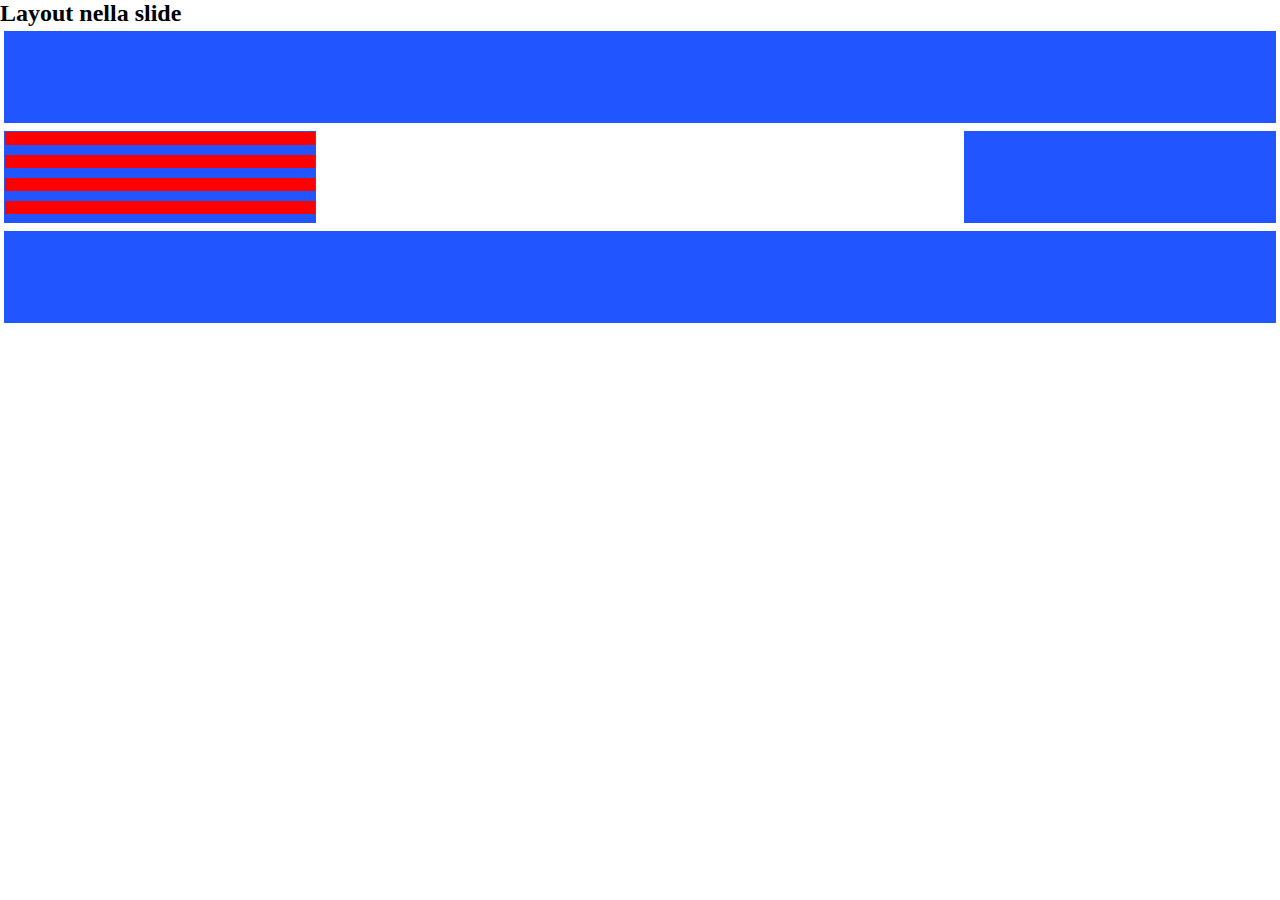
==== bonus/index.html @ d402a162 "Aggiunto layout che stava nella slide nel bonus" ====
<!DOCTYPE html>
<html lang="it">
<head>
    <meta charset="UTF-8">
    <meta http-equiv="X-UA-Compatible" content="IE=edge">
    <meta name="viewport" content="width=device-width, initial-scale=1.0">
    <title>Bonus</title>

    <!-- framework  -->
    <link rel="stylesheet" href="css/12bool.css">
    <!-- foglio di stile  -->
    <link rel="stylesheet" href="css/style.css">
</head>
<body>
    <div class="container-fluid">
        <h2>
            Layout nella slide
        </h2>
        <div class="row">
            <div class="col">
                <div class="box">
                </div>
            </div>
        </div>
        <div class="row">
            <div class="col-xs-3">
                <div class="box row">
                    <div class="col-xs-12">
                        <div class="tiny-box">
                        </div>
                    </div>
                    <div class="col-xs-12">
                        <div class="tiny-box">
                        </div>
                    </div>
                    <div class="col-xs-12">
                        <div class="tiny-box">
                        </div>
                    </div>
                    <div class="col-xs-12">
                        <div class="tiny-box">
                        </div>
                    </div>
                </div>
            </div>
            <div class="col-xs-3 col-offset-xs-6">
                <div class="box">
                </div>
            </div>

        </div>
        <div class="row">
            <div class="col">
                <div class="box">
                </div>
            </div>
        </div>

    </div>
    
</body>
</html>
---- bonus/css/12bool.css ----
/* Reset */
* {
    padding: 0;
    margin: 0;
    box-sizing: border-box;
}

html {
    font-size: 100%;
}
/* Container  */
.container {
    max-width: 1300px;
    margin: 0 auto;
}
.container-fluid {
    width: 100%;
}
/* wrapper  */
.wrapper {
    width: 80%;
    margin: 0 auto;
}
/* Structure  */
/* Row  */
.row {
    display: flex;
    flex-direction: row;
    flex-wrap: wrap;

}
/* Colomns */
/* generic */
.col {
    flex-grow: 1;
    flex-shrink: 0;
    max-width: 100%;
}
/* xs  */
.col-xs-1 {
    flex-basis: calc((100% / 12)*1);
    max-width: calc((100% / 12)*1);
}
.col-xs-2 {
    flex-basis: calc((100% / 12)*2);
    max-width: calc((100% / 12)*2);
}
.col-xs-3 {
    flex-basis: calc((100% / 12)*3);
    max-width: calc((100% / 12)*3);
}
.col-xs-4 {
    flex-basis: calc((100% / 12)*4);
    max-width: calc((100% / 12)*4);
}
.col-xs-5 {
    flex-basis: calc((100% / 12)*5);
    max-width: calc((100% / 12)*5);
}
.col-xs-6 {
    flex-basis: calc((100% / 12)*6);
    max-width: calc((100% / 12)*6);
}
.col-xs-7 {
    flex-basis: calc((100% / 12)*7);
    max-width: calc((100% / 12)*7);
}
.col-xs-8 {
    flex-basis: calc((100% / 12)*8);
    max-width: calc((100% / 12)*8);
}
.col-xs-9 {
    flex-basis: calc((100% / 12)*9);
    max-width: calc((100% / 12)*9);
}
.col-xs-10 {
    flex-basis: calc((100% / 12)*10);
    max-width: calc((100% / 12)*10);
}
.col-xs-11 {
    flex-basis: calc((100% / 12)*11);
    max-width: calc((100% / 12)*11);
}
.col-xs-12 {
    flex-basis: calc((100% / 12)*12);
    max-width: calc((100% / 12)*12);
}
/* OFFSET  */
.col-offset-xs-1 {
    margin-left: calc((100% / 12)*1);
}
.col-offset-xs-2 {
    margin-left: calc((100% / 12)*2);
}
.col-offset-xs-3 {
    margin-left: calc((100% / 12)*3);
}
.col-offset-xs-4 {
    margin-left: calc((100% / 12)*4);
}
.col-offset-xs-5 {
    margin-left: calc((100% / 12)*5);  
}
.col-offset-xs-6 {
    margin-left: calc((100% / 12)*6);
}
.col-offset-xs-7 {
    margin-left: calc((100% / 12)*7);
}
.col-offset-xs-8 {
    margin-left: calc((100% / 12)*8);
}
.col-offset-xs-9 {
    margin-left: calc((100% / 12)*9);  
}
.col-offset-xs-10 {
    margin-left: calc((100% / 12)*10);
}
.col-offset-xs-11 {
    margin-left: calc((100% / 12)*11);
}
.col-offset-xs-12 {
    margin-left: calc((100% / 12)*12);
}



/* MEDIA QUERIES */
@media all and (min-width: 576px) {
    /* colomns for small view  */
    .col-sm-1 {
        flex-basis: calc((100% / 12)*1);
        max-width: calc((100% / 12)*1);
    }
    .col-sm-2 {
        flex-basis: calc((100% / 12)*2);
        max-width: calc((100% / 12)*2);
    }
    .col-sm-3 {
        flex-basis: calc((100% / 12)*3);
        max-width: calc((100% / 12)*3);
    }
    .col-sm-4 {
        flex-basis: calc((100% / 12)*4);
        max-width: calc((100% / 12)*4);
    }
    .col-sm-5 {
        flex-basis: calc((100% / 12)*5);
        max-width: calc((100% / 12)*5);
    }
    .col-sm-6 {
        flex-basis: calc((100% / 12)*6);
        max-width: calc((100% / 12)*6);
    }
    .col-sm-7 {
        flex-basis: calc((100% / 12)*7);
        max-width: calc((100% / 12)*7);
    }
    .col-sm-8 {
        flex-basis: calc((100% / 12)*8);
        max-width: calc((100% / 12)*8);
    }
    .col-sm-9 {
        flex-basis: calc((100% / 12)*9);
        max-width: calc((100% / 12)*9);
    }
    .col-sm-10 {
        flex-basis: calc((100% / 12)*10);
        max-width: calc((100% / 12)*10);
    }
    .col-sm-11 {
        flex-basis: calc((100% / 12)*11);
        max-width: calc((100% / 12)*11);
    }
    .col-sm-12 {
        flex-basis: calc((100% / 12)*12);
        max-width: calc((100% / 12)*12);
    }
        /* OFFSET  */
    .col-offset-sm-1 {
        margin-left: calc((100% / 12)*1);
    }
    .col-offset-sm-2 {
        margin-left: calc((100% / 12)*2);
    }
    .col-offset-sm-3 {
        margin-left: calc((100% / 12)*3);
    }
    .col-offset-sm-4 {
        margin-left: calc((100% / 12)*4);
    }
    .col-offset-sm-5 {
        margin-left: calc((100% / 12)*5);  
    }
    .col-offset-sm-6 {
        margin-left: calc((100% / 12)*6);
    }
    .col-offset-sm-7 {
        margin-left: calc((100% / 12)*7);
    }
    .col-offset-sm-8 {
        margin-left: calc((100% / 12)*8);
    }
    .col-offset-sm-9 {
        margin-left: calc((100% / 12)*9);  
    }
    .col-offset-sm-10 {
        margin-left: calc((100% / 12)*10);
    }
    .col-offset-sm-11 {
        margin-left: calc((100% / 12)*11);
    }
    .col-offset-sm-12 {
        margin-left: calc((100% / 12)*12);
    }

}

@media all and (min-width: 768px) {
    /* colomns for midde view  */
    .col-md-1 {
        flex-basis: calc((100% / 12)*1);
        max-width: calc((100% / 12)*1);
    }
    .col-md-2 {
        flex-basis: calc((100% / 12)*2);
        max-width: calc((100% / 12)*2);
    }
    .col-md-3 {
        flex-basis: calc((100% / 12)*3);
        max-width: calc((100% / 12)*3);
    }
    .col-md-4 {
        flex-basis: calc((100% / 12)*4);
        max-width: calc((100% / 12)*4);
    }
    .col-md-5 {
        flex-basis: calc((100% / 12)*5);
        max-width: calc((100% / 12)*5);
    }
    .col-md-6 {
        flex-basis: calc((100% / 12)*6);
        max-width: calc((100% / 12)*6);
    }
    .col-md-7 {
        flex-basis: calc((100% / 12)*7);
        max-width: calc((100% / 12)*7);
    }
    .col-md-8 {
        flex-basis: calc((100% / 12)*8);
        max-width: calc((100% / 12)*8);
    }
    .col-md-9 {
        flex-basis: calc((100% / 12)*9);
        max-width: calc((100% / 12)*9);
    }
    .col-md-10 {
        flex-basis: calc((100% / 12)*10);
        max-width: calc((100% / 12)*10);
    }
    .col-md-11 {
        flex-basis: calc((100% / 12)*11);
        max-width: calc((100% / 12)*11);
    }
    .col-md-12 {
        flex-basis: calc((100% / 12)*12);
        max-width: calc((100% / 12)*12);
    }
        /* OFFSET  */
    .col-offset-md-1 {
        margin-left: calc((100% / 12)*1);
    }
    .col-offset-md-2 {
        margin-left: calc((100% / 12)*2);
    }
    .col-offset-md-3 {
        margin-left: calc((100% / 12)*3);
    }
    .col-offset-md-4 {
        margin-left: calc((100% / 12)*4);
    }
    .col-offset-md-5 {
        margin-left: calc((100% / 12)*5);  
    }
    .col-offset-md-6 {
        margin-left: calc((100% / 12)*6);
    }
    .col-offset-md-7 {
        margin-left: calc((100% / 12)*7);
    }
    .col-offset-md-8 {
        margin-left: calc((100% / 12)*8);
    }
    .col-offset-md-9 {
        margin-left: calc((100% / 12)*9);  
    }
    .col-offset-md-10 {
        margin-left: calc((100% / 12)*10);
    }
    .col-offset-md-11 {
        margin-left: calc((100% / 12)*11);
    }
    .col-offset-md-12 {
        margin-left: calc((100% / 12)*12);
    }
}

@media all and (min-width: 992px) {
    /* colomns for large view  */
    .col-lg-1 {
        flex-basis: calc((100% / 12)*1);
        max-width: calc((100% / 12)*1);
    }
    .col-lg-2 {
        flex-basis: calc((100% / 12)*2);
        max-width: calc((100% / 12)*2);
    }
    .col-lg-3 {
        flex-basis: calc((100% / 12)*3);
        max-width: calc((100% / 12)*3);
    }
    .col-lg-4 {
        flex-basis: calc((100% / 12)*4);
        max-width: calc((100% / 12)*4);
    }
    .col-lg-5 {
        flex-basis: calc((100% / 12)*5);
        max-width: calc((100% / 12)*5);
    }
    .col-lg-6 {
        flex-basis: calc((100% / 12)*6);
        max-width: calc((100% / 12)*6);
    }
    .col-lg-7 {
        flex-basis: calc((100% / 12)*7);
        max-width: calc((100% / 12)*7);
    }
    .col-lg-8 {
        flex-basis: calc((100% / 12)*8);
        max-width: calc((100% / 12)*8);
    }
    .col-lg-9 {
        flex-basis: calc((100% / 12)*9);
        max-width: calc((100% / 12)*9);
    }
    .col-lg-10 {
        flex-basis: calc((100% / 12)*10);
        max-width: calc((100% / 12)*10);
    }
    .col-lg-11 {
        flex-basis: calc((100% / 12)*11);
        max-width: calc((100% / 12)*11);
    }
    .col-lg-12 {
        flex-basis: calc((100% / 12)*12);
        max-width: calc((100% / 12)*12);
    }
    /* OFFSET  */
    .col-offset-lg-1 {
        margin-left: calc((100% / 12)*1);
    }
    .col-offset-lg-2 {
        margin-left: calc((100% / 12)*2);
    }
    .col-offset-lg-3 {
        margin-left: calc((100% / 12)*3);
    }
    .col-offset-lg-4 {
        margin-left: calc((100% / 12)*4);
    }
    .col-offset-lg-5 {
        margin-left: calc((100% / 12)*5);  
    }
    .col-offset-lg-6 {
        margin-left: calc((100% / 12)*6);
    }
    .col-offset-lg-7 {
        margin-left: calc((100% / 12)*7);
    }
    .col-offset-lg-8 {
        margin-left: calc((100% / 12)*8);
    }
    .col-offset-lg-9 {
        margin-left: calc((100% / 12)*9);  
    }
    .col-offset-lg-10 {
        margin-left: calc((100% / 12)*10);
    }
    .col-offset-lg-11 {
        margin-left: calc((100% / 12)*11);
    }
    .col-offset-lg-12 {
        margin-left: calc((100% / 12)*12);
    }
}
---- bonus/css/style.css ----
.margin-b-2 {
    margin-bottom: 2rem;
}



.box {
    width: 100%;
    height: 100px;
    border: 4px solid white;
    background-color: #2055FF;
    color: white;




    white-space: nowrap;
    overflow: hidden;
    text-overflow: ellipsis;
}
.tiny-box {
    width: 100%;
    height: 15px;
    border: 1px solid #2055FF;
    background-color: red;
    color: white;
    
    white-space: nowrap;
    overflow: hidden;
    text-overflow: ellipsis;
}
.green {
    background-color: #00EF70;
    border: 1px solid #2055FF;
    height: 100%;

}
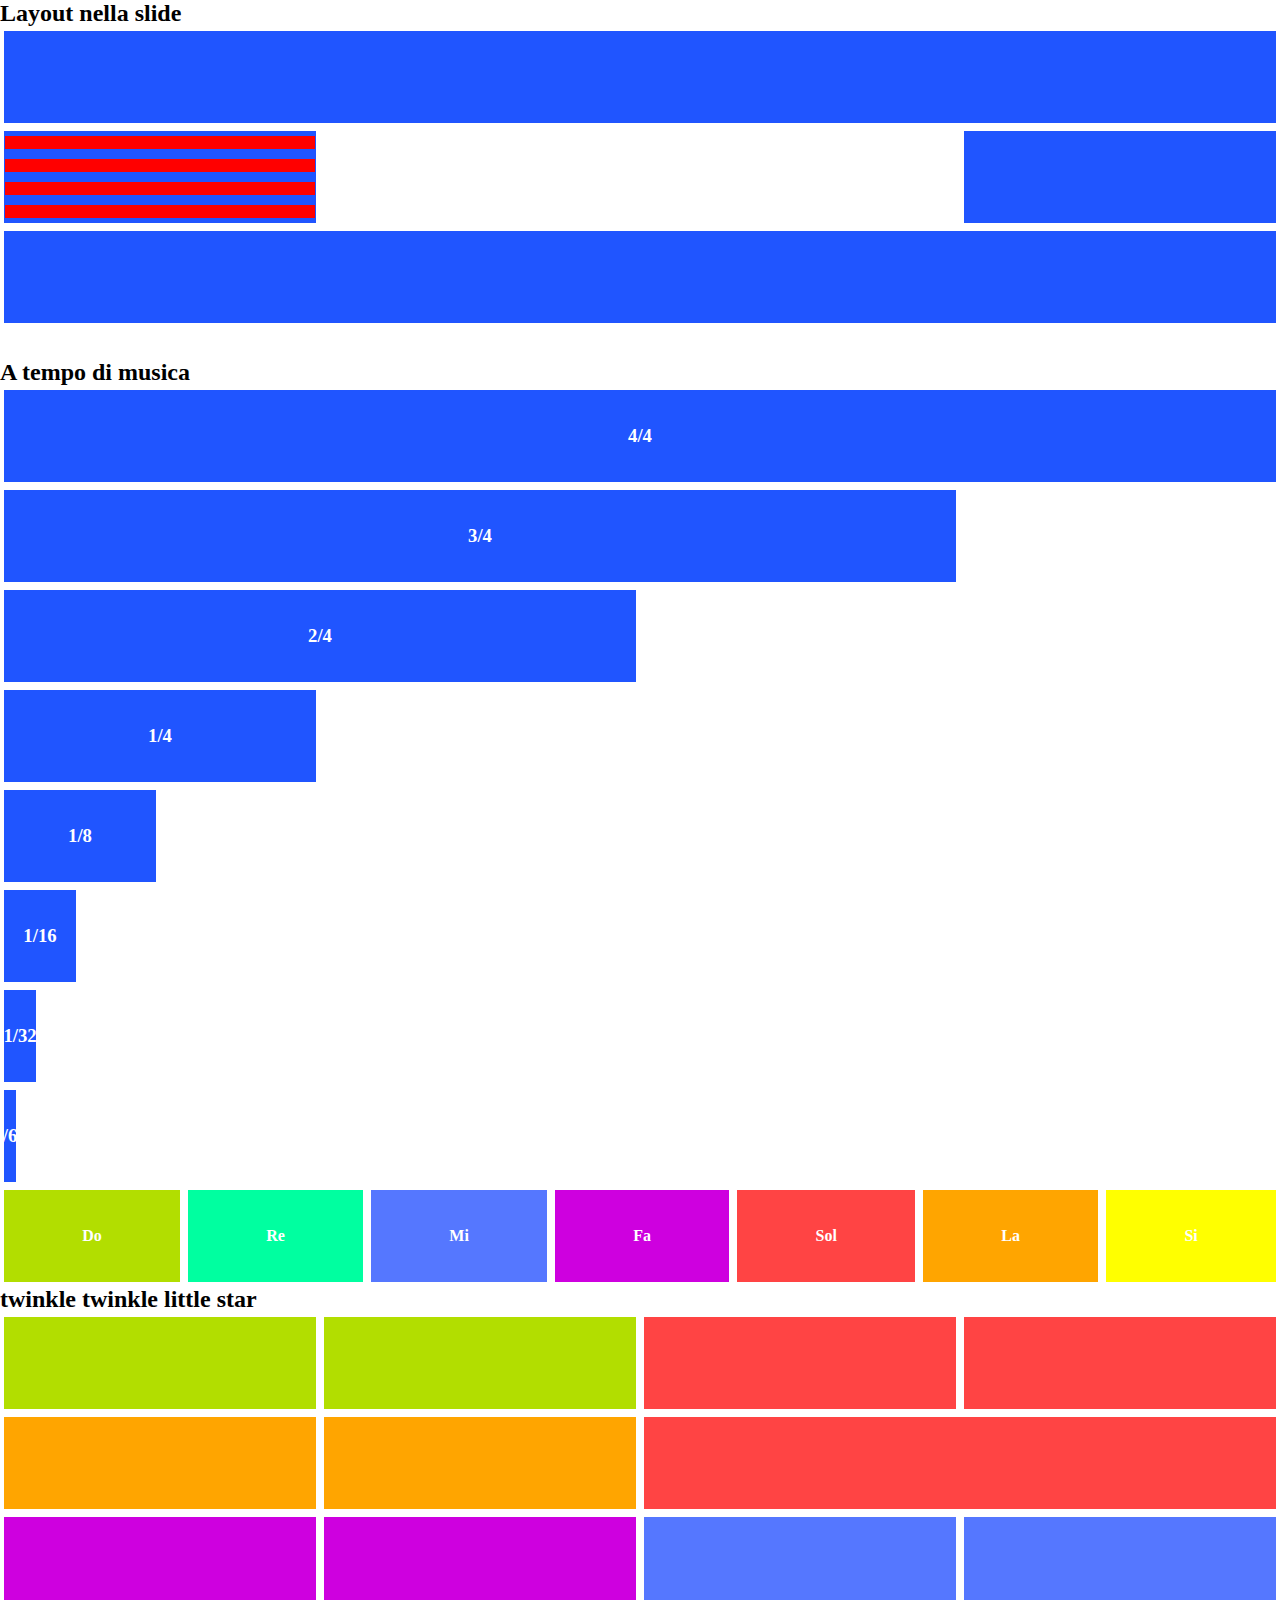
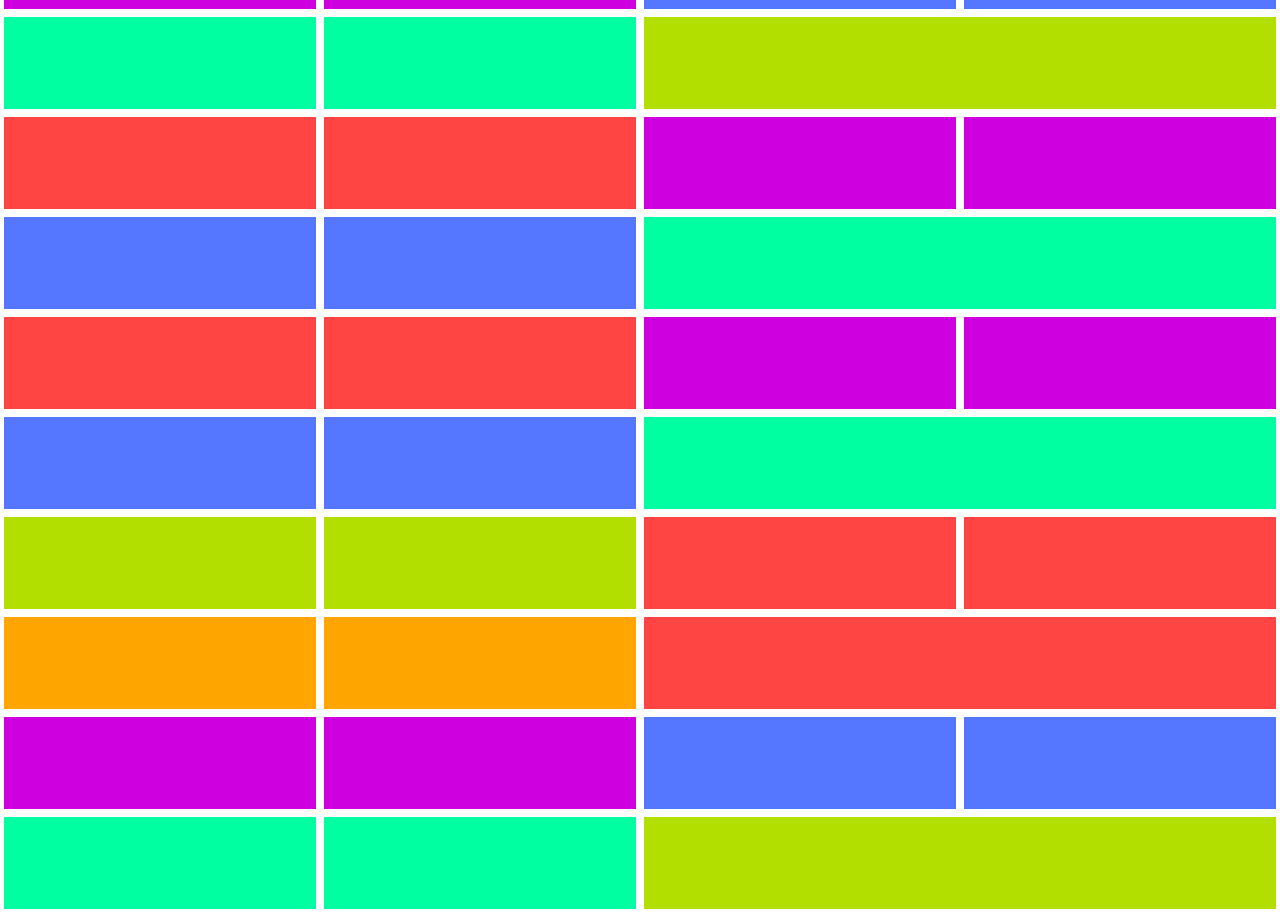
==== commit ff940fbc: "A tempo di musica, con canzone" ====
--- a/bonus/index.html
+++ b/bonus/index.html
@@ -12,7 +12,7 @@
     <link rel="stylesheet" href="css/style.css">
 </head>
 <body>
-    <div class="container-fluid">
+    <div class="container-fluid margin-b-2">
         <h2>
             Layout nella slide
         </h2>
@@ -57,6 +57,324 @@
         </div>
 
     </div>
-    
+    <div class="container-fluid">
+        <h2>A tempo di musica</h2>
+        
+        <div class="row">
+            <div class="col">
+                <div class="box">
+                    <h3>4/4</h3>
+                </div>
+            </div>
+        </div>
+        <div class="row">
+            <div class="col-xs-9">
+                <div class="box">
+                    <h3>3/4</h3>
+                </div>
+            </div>
+        </div>
+        <div class="row">
+            <div class="col-xs-6">
+                <div class="box">
+                    <h3>2/4</h3>
+                </div>
+            </div>
+        </div>
+        <div class="row">
+            <div class="col-xs-3">
+                <div class="box">
+                    <h3>1/4</h3>
+                </div>
+            </div>
+        </div>
+        <div class="row">
+            <div class="col-xs-3">
+                <div class="col-xs-6">
+                    <div class="box">
+                        <h3>1/8</h3>
+                    </div>
+                </div>
+            </div>
+        </div>
+        <div class="row">
+            <div class="col-xs-3">
+                <div class="col-xs-3">
+                    <div class="box">
+                        <h3>1/16</h3>
+                    </div>
+                </div>
+            </div>
+        </div>
+        <div class="row">
+            <div class="col-xs-3">
+                <div class="col-xs-3">
+                    <div class="col-xs-6">
+                        <div class="box">
+                            <h3>1/32</h3>
+                        </div>
+                    </div>
+                </div>
+            </div>
+        </div>
+        <div class="row">
+            <div class="col-xs-3">
+                <div class="col-xs-3">
+                    <div class="col-xs-3">
+                        <div class="box">
+                            <h3>1/64</h3>
+                        </div>
+                    </div>
+                </div>
+            </div>
+        </div>
+        <div class="row">
+            <div class="col">
+                <div class="box c">
+                    <h4>
+                        Do
+                    </h4>
+                </div>
+            </div>
+            <div class="col">
+                <div class="box d">
+                    <h4>
+                        Re
+                    </h4>
+                </div>
+            </div>
+            <div class="col">
+                <div class="box e">
+                    <h4>
+                       Mi 
+                    </h4>
+                </div>
+            </div>
+            <div class="col">
+                <div class="box f">
+                    <h4>
+                        Fa
+                    </h4>
+                </div>
+            </div>
+            <div class="col">
+                <div class="box g">
+                    <h4>
+                        Sol
+                    </h4>
+                </div>
+            </div>
+            <div class="col">
+                <div class="box a">
+                    <h4>
+                        La
+                    </h4>
+                </div>
+            </div>
+            <div class="col">
+                <div class="box b">
+                    <h4>
+                        Si
+                    </h4>
+                </div>
+            </div>
+            
+        </div>
+        <h2>
+            twinkle twinkle little star 
+        </h2>
+        <div class="row">
+            <div class="col-xs-3">
+                <div class="box c">                  
+                </div>
+            </div>
+            <div class="col-xs-3">
+                <div class="box c">                   
+                </div>
+            </div>
+            <div class="col-xs-3">
+                <div class="box g">
+                </div>
+            </div>
+            <div class="col-xs-3">
+                <div class="box g">
+                </div>
+            </div>          
+        </div>
+        <div class="row">
+            <div class="col-xs-3">
+                <div class="box a">
+                </div>
+            </div>
+            <div class="col-xs-3">
+                <div class="box a">
+                </div>
+            </div>
+            <div class="col-xs-6">
+                <div class="box g">
+                </div>
+            </div>
+        </div>
+        <div class="row">
+            <div class="col-xs-3">
+                <div class="box f">
+                </div>
+            </div>
+            <div class="col-xs-3">
+                <div class="box f">
+                </div>
+            </div>
+            <div class="col-xs-3">
+                <div class="box e">
+                </div>
+            </div>
+            <div class="col-xs-3">
+                <div class="box e">
+                </div>
+            </div>
+        </div>
+        <div class="row">
+            <div class="col-xs-3">
+                <div class="box d">
+                </div>
+            </div>
+            <div class="col-xs-3">
+                <div class="box d">
+                </div>
+            </div>
+            <div class="col-xs-6">
+                <div class="box c">
+                </div>
+            </div>
+        </div>
+        <div class="row">
+            <div class="col-xs-3">
+                <div class="box g">
+                </div>
+            </div>
+            <div class="col-xs-3">
+                <div class="box g">
+                </div>
+            </div>
+            <div class="col-xs-3">
+                <div class="box f">
+                </div>
+            </div>
+            <div class="col-xs-3">
+                <div class="box f">
+                </div>
+            </div>
+        </div>
+        <div class="row">
+            <div class="col-xs-3">
+                <div class="box e">
+                </div>
+            </div>
+            <div class="col-xs-3">
+                <div class="box e">
+                </div>
+            </div>
+            <div class="col-xs-6">
+                <div class="box d">
+                </div>
+            </div>
+        </div>
+        <div class="row">
+            <div class="col-xs-3">
+                <div class="box g">
+                </div>
+            </div>
+            <div class="col-xs-3">
+                <div class="box g">
+                </div>
+            </div>
+            <div class="col-xs-3">
+                <div class="box f">
+                </div>
+            </div>
+            <div class="col-xs-3">
+                <div class="box f">
+                </div>
+            </div>
+        </div>
+        <div class="row">
+            <div class="col-xs-3">
+                <div class="box e">
+                </div>
+            </div>
+            <div class="col-xs-3">
+                <div class="box e">
+                </div>
+            </div>
+            <div class="col-xs-6">
+                <div class="box d">
+                </div>
+            </div>
+        </div>
+        <div class="row">
+            <div class="col-xs-3">
+                <div class="box c">                  
+                </div>
+            </div>
+            <div class="col-xs-3">
+                <div class="box c">                   
+                </div>
+            </div>
+            <div class="col-xs-3">
+                <div class="box g">
+                </div>
+            </div>
+            <div class="col-xs-3">
+                <div class="box g">
+                </div>
+            </div>          
+        </div>
+        <div class="row">
+            <div class="col-xs-3">
+                <div class="box a">
+                </div>
+            </div>
+            <div class="col-xs-3">
+                <div class="box a">
+                </div>
+            </div>
+            <div class="col-xs-6">
+                <div class="box g">
+                </div>
+            </div>
+        </div>
+        <div class="row">
+            <div class="col-xs-3">
+                <div class="box f">
+                </div>
+            </div>
+            <div class="col-xs-3">
+                <div class="box f">
+                </div>
+            </div>
+            <div class="col-xs-3">
+                <div class="box e">
+                </div>
+            </div>
+            <div class="col-xs-3">
+                <div class="box e">
+                </div>
+            </div>
+        </div>
+        <div class="row">
+            <div class="col-xs-3">
+                <div class="box d">
+                </div>
+            </div>
+            <div class="col-xs-3">
+                <div class="box d">
+                </div>
+            </div>
+            <div class="col-xs-6">
+                <div class="box c">
+                </div>
+            </div>
+        </div>
+    </div>
 </body>
 </html>--- a/bonus/css/style.css
+++ b/bonus/css/style.css
@@ -11,8 +11,9 @@
     background-color: #2055FF;
     color: white;
 
-
-
+    display: flex;
+    justify-content: center;
+    align-items: center;
 
     white-space: nowrap;
     overflow: hidden;
@@ -35,3 +36,30 @@
     height: 100%;
 
 }
+.c {
+    background-color: #B2DE00;
+
+}
+.d {
+    background-color: #00FFA0;
+
+}
+.e {
+    background-color: #5577FF;
+
+}
+.f {
+    background-color: #CE00DF;
+
+}
+.g {
+    background-color: #FF4444;
+}
+.a {
+    background-color: orange;
+
+}
+.b {
+    background-color: yellow;
+
+}
